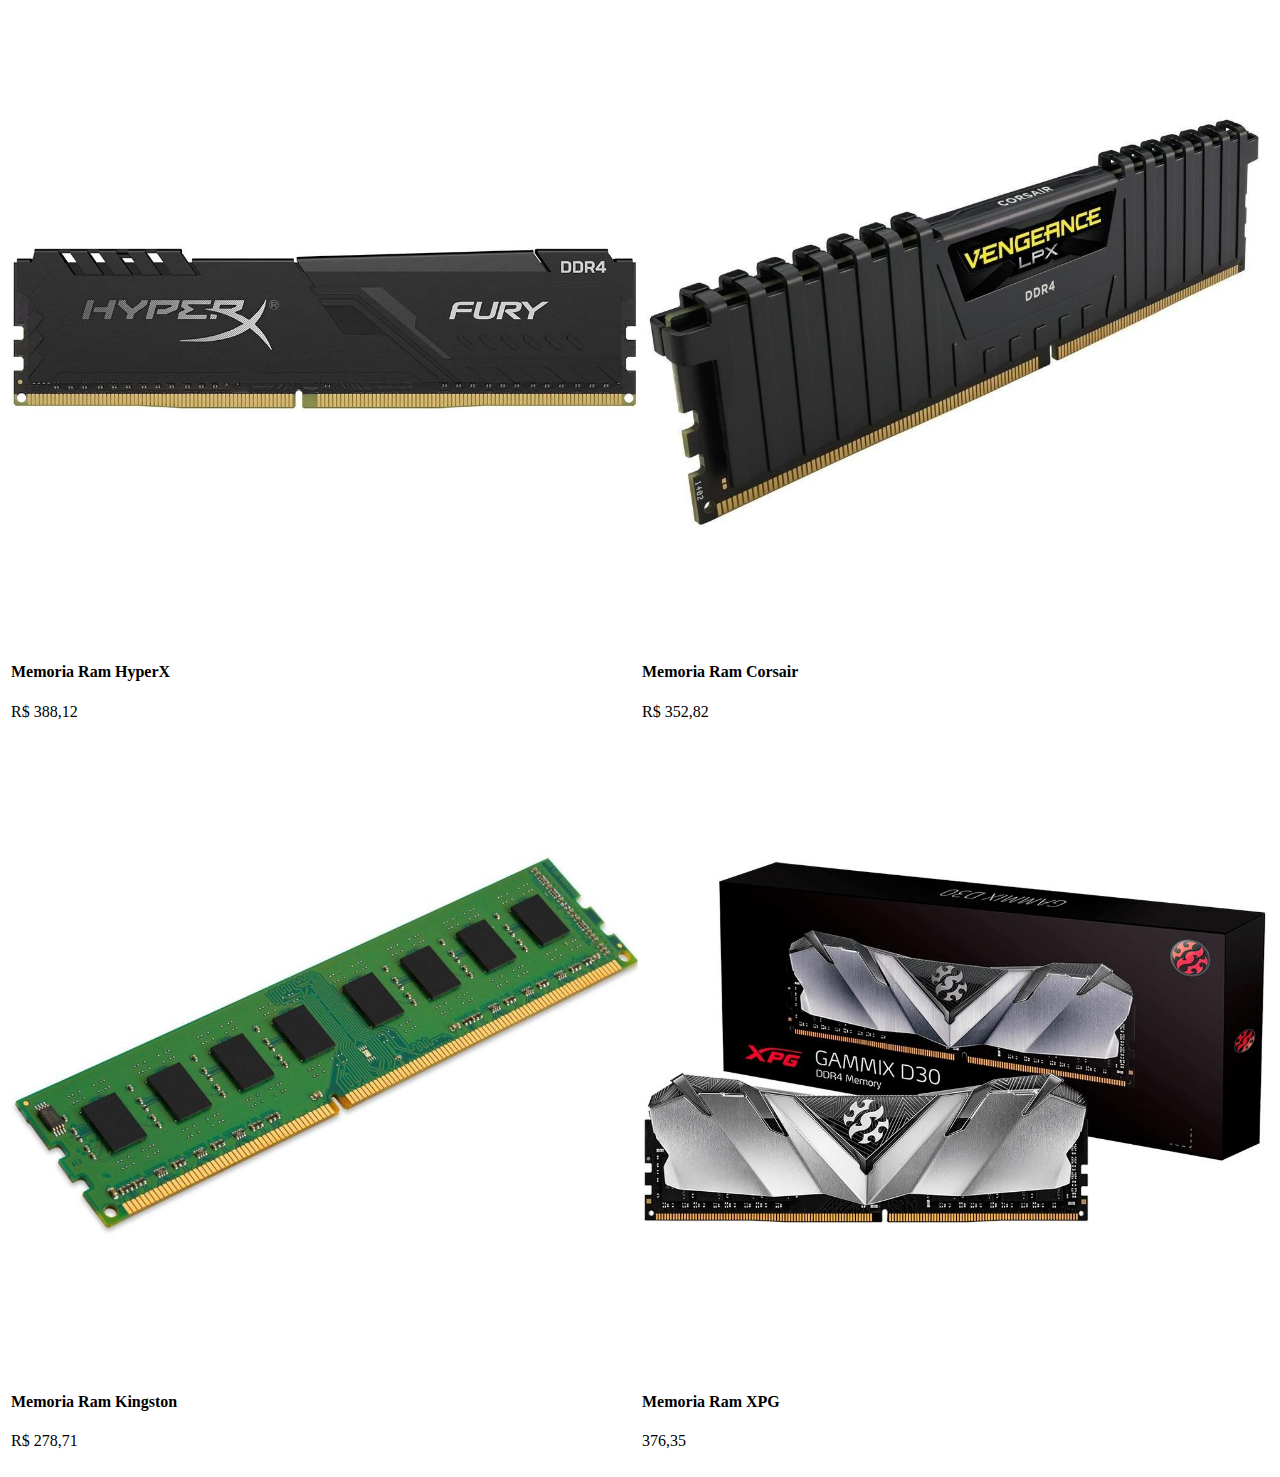
==== ExercícioAvaliativo02/Questao02/index.html @ 9c8fa20e "" ====
<!DOCTYPE html>
<html lang="pt_br">
    <head>
        <link rel="stylesheet" type="text/css" href="/styles.css">
        <meta charset="UTF-8"/>
    </head>
    <body>
        <header>          
        </header>            
        
        </nav>
        <main>
           <table>
               <tbody>
                    <tr>
                        <td>
                            <div class="card">
                                <img src="imgs/memoriaram1.jpg" alt="Memoria ram" style="width:100%">
                                <div class="container">
                                    <h4><b>Memoria Ram HyperX</b></h4>
                                    <p>R$ 388,12</p>
                                  </div>
                            </div>
                        </td>
                        <td>
                            <div class="card">
                                <img src="imgs/memoriaramcorsair.jpg" alt="Avatar" style="width:100%">
                                <div class="container">
                                    <h4><b>Memoria Ram Corsair</b></h4>
                                    <p>R$ 352,82</p>
                                  </div>
                            </div>
                        </td>
                    </tr>
                    <tr>
                        <td>
                            <div class="card">
                                <img src="imgs/memoriaramKingston.jpg" alt="Avatar" style="width:100%">
                                <div class="container">
                                    <h4><b>Memoria Ram Kingston</b></h4>
                                    <p>R$ 278,71</p>
                                  </div>
                            </div>
                        </td>
                        <td>
                            <div class="card">
                                <img src="imgs/memoriaramXPG.jpg" alt="Avatar" style="width:100%">
                                <div class="container">
                                    <h4><b>Memoria Ram XPG</b></h4>
                                    <p>376,35</p>
                                  </div>
                            </div>
                        </td>
                    </tr>
                 </tbody>
           </table>
        </main>
        <footer>
           
        </footer>
    </body>
</html>
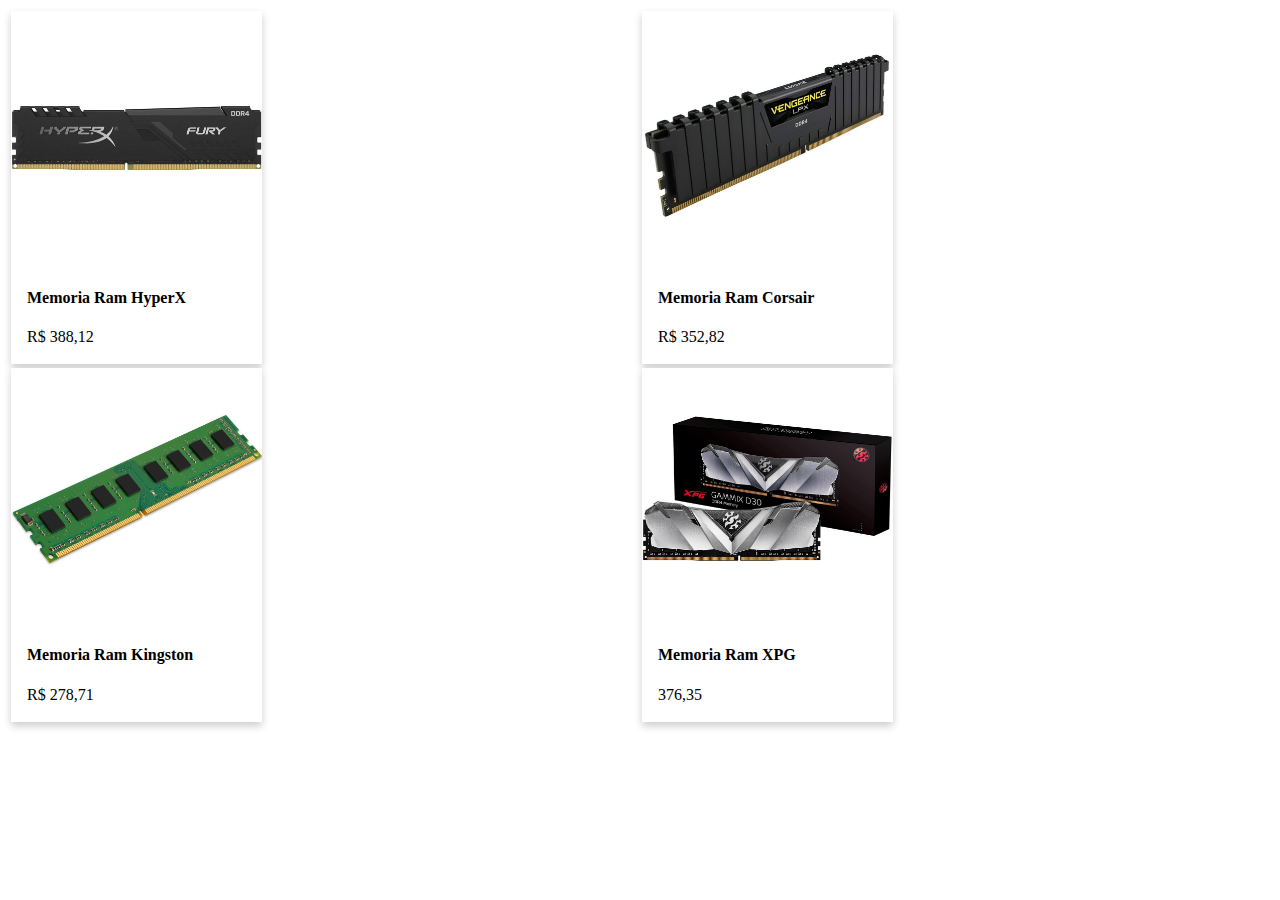
==== commit aa58d479: "Update index.html" ====
--- a/ExercícioAvaliativo02/Questao02/index.html
+++ b/ExercícioAvaliativo02/Questao02/index.html
@@ -1,7 +1,7 @@
 <!DOCTYPE html>
 <html lang="pt_br">
     <head>
-        <link rel="stylesheet" type="text/css" href="/styles.css">
+        <link rel="stylesheet" type="text/css" href="styles.css">
         <meta charset="UTF-8"/>
     </head>
     <body>
@@ -59,4 +59,4 @@
            
         </footer>
     </body>
-</html>+</html>
--- a/ExercícioAvaliativo02/Questao02/styles.css
+++ b/ExercícioAvaliativo02/Questao02/styles.css
@@ -0,0 +1,15 @@
+.card {
+    box-shadow: 0 4px 8px 0 rgba(0,0,0,0.2);
+    transition: 0.3s;
+    width: 40%;
+  }
+  
+  .card:hover {
+    box-shadow: 0 8px 16px 0 rgba(255, 0, 0, 0.2);
+    border-width: 1px;
+    border-style: solid;
+  }
+  
+  .container {
+    padding: 2px 16px;
+  }